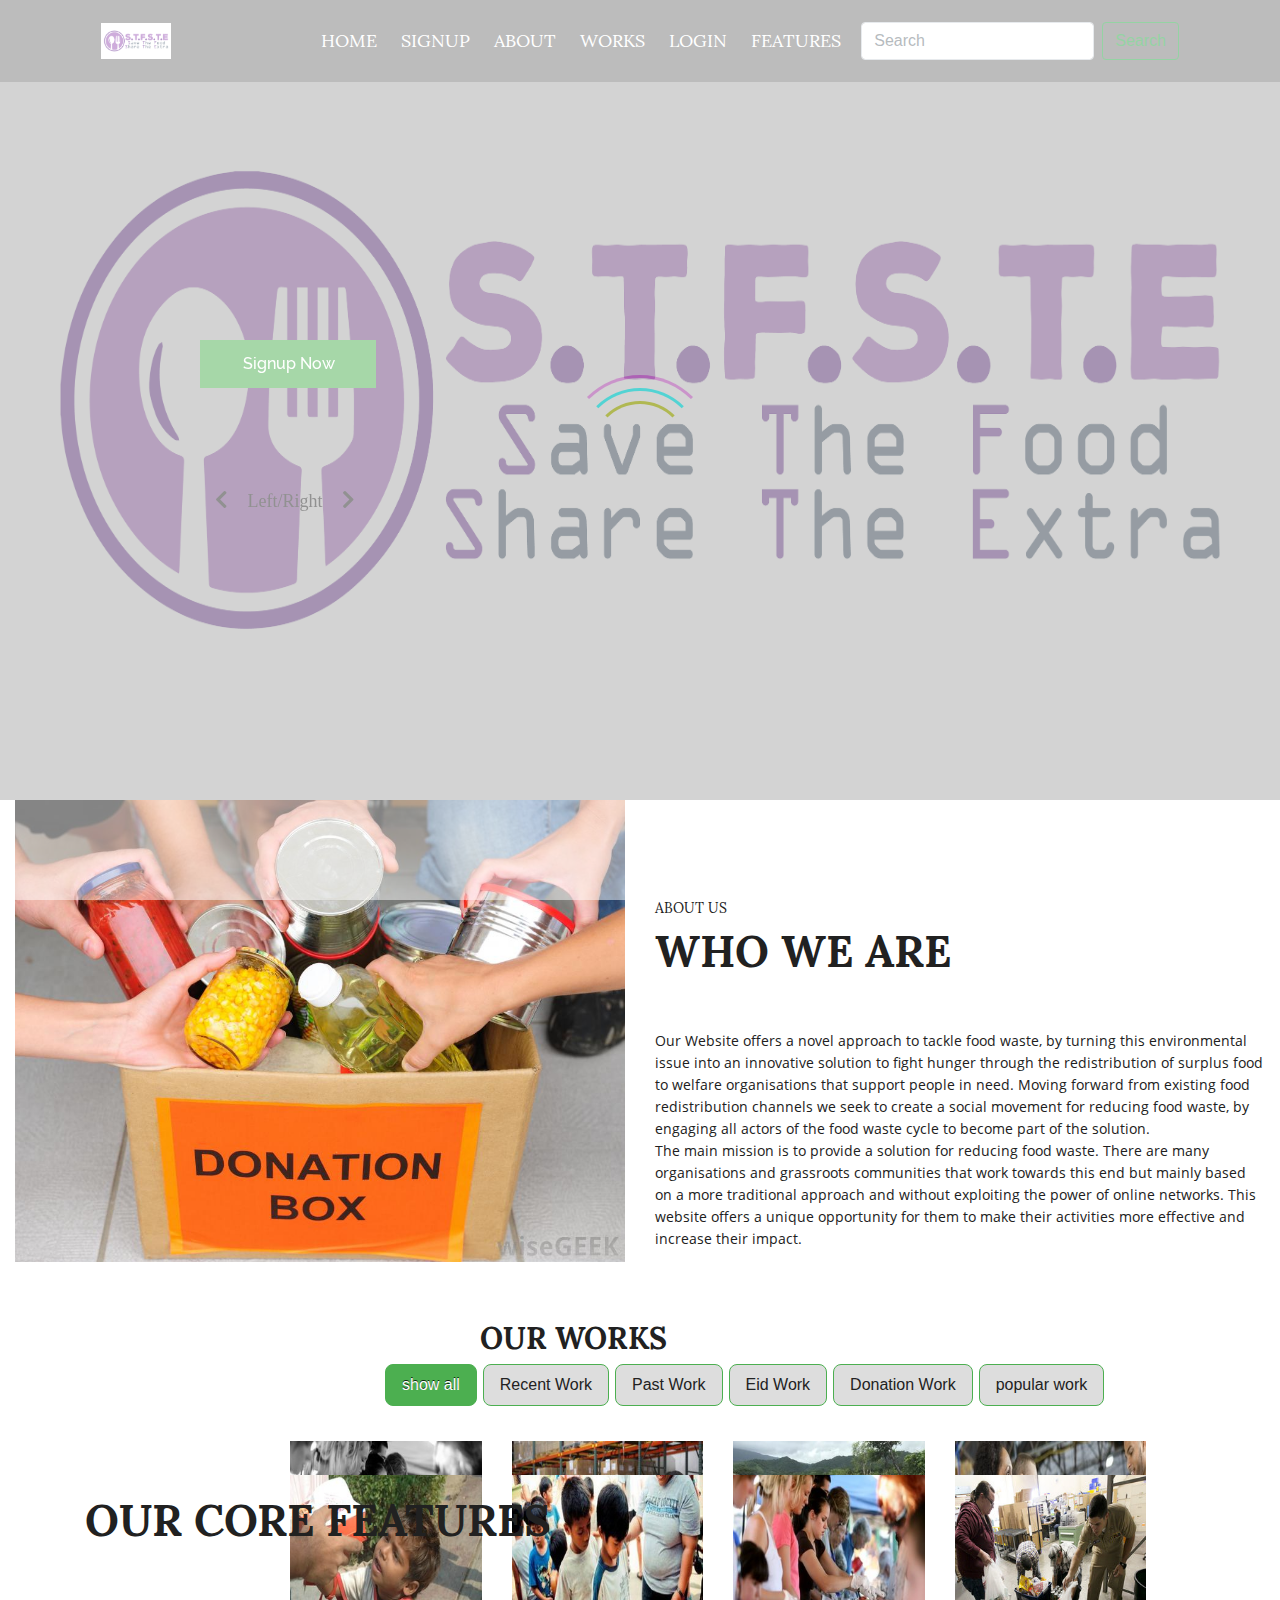
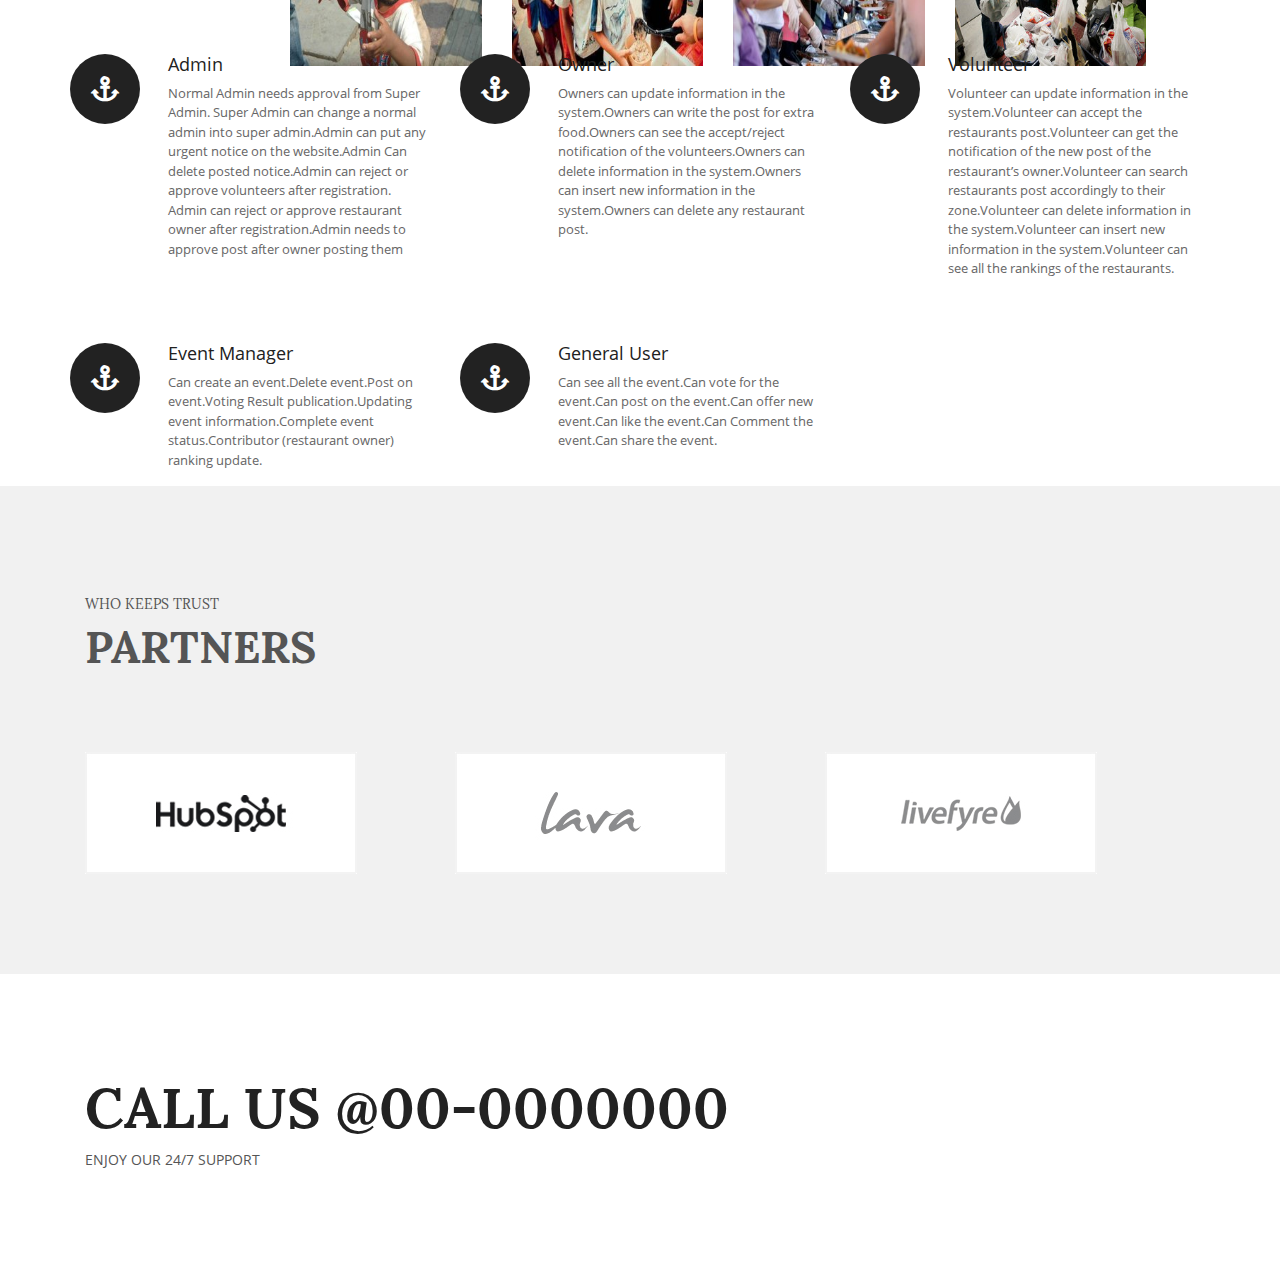
==== index.html @ 41373efa "Add files via upload" ====
<!DOCTYPE html>
<html lang="en">
<head>
    <meta charset="UTF-8">
    <title>Extra Food Distribution Management System</title>
    <link rel="icon" href="images/favicon.png">
    <link rel="stylesheet" href="css/bootstrap.min.css">
    <link rel="stylesheet" href="css/all.css">
    <link rel="stylesheet" href="css/lightbox.min.css">
    <link rel="stylesheet" href="css/venobox.css">
    <link rel="stylesheet" href="css/slick.css">
    <link rel="stylesheet" href="css/style.css">
    <link rel="stylesheet" href="css/media.css">
</head>
<body>
<div class="preloder">
    <div id="main">
        <div class="round"></div>
    </div>
</div>
<!------------header part start--------------->
<section class=" head">
    <div class="container">
        <nav class="navbar navbar-expand-lg navbar-light">
            <div class="logo">
                <a class="navbar-brand" href="#"><img src="images/logo.png" width="70px" alt="logo"></a>
            </div>
            <button class="navbar-toggler" type="button" data-toggle="collapse" data-target="#navbarSupportedContent" aria-controls="navbarSupportedContent" aria-expanded="false" aria-label="Toggle navigation">
                <span class="navbar-toggler-icon"></span>
            </button>

            <div class="collapse navbar-collapse" id="navbarSupportedContent">
                <ul class="navbar-nav m-auto">
                    <li class="nav-item">
                        <a class="nav-link" href="#banner">Home</a>
                    </li>
                    <li class="nav-item">
                        <a class="nav-link" href="">Signup</a>
                    </li>
                    <li class="nav-item">
                        <a class="nav-link" href="#about">About</a>
                    </li>
                    <li class="nav-item">
                        <a class="nav-link" href="#faq">Works </a>
                    </li>
                    <li class="nav-item">
                        <a class="nav-link" href="">Login</a>
                    </li>
                    <li class="nav-item">
                        <a class="nav-link" href="#contact">Features</a>
                    </li>
                </ul>
                <form class="form-inline my-2 my-lg-0">
                    <input class="form-control mr-sm-2" type="search" placeholder="Search" aria-label="Search">
                    <button class="btn btn-outline-success my-2 my-sm-0" type="submit">Search</button>
                </form>
            </div>
        </nav>
    </div>
</section>
    
<!------------header part End--------------->
<!------------banner part start------------->
<section class="banner" id="banner">
   <div class="slider_main">
       <div class="slider_item">
           <img src="images/img2.png" alt="img1">
       </div>
       <div class="slider_item">
           <img src="images/img1.jpg" alt="img1">
       </div>
       <div class="slider_item">
           <img src="images/img3.jpg" alt="img1">
       </div>
       <div class="slider_item">
           <img src="images/img4.jpg" alt="img1">
       </div>
       <div class="slider_item">
           <img src="images/img5.jpg" alt="img1">
       </div>
   </div>
    <div class="container slide_hed">
        <div class="row">
            <div class="col-lg-12">
                <div class="banner_tex">
                    <form action="">
                        <button type="submit">Signup Now</button>
                    </form>
                    <i class="fas fa-chevron-left left"></i>
                    <span>Left/Right</span>
                    <i class="fas fa-chevron-right right"></i>
                </div>
            </div>
        </div>
    </div>
</section>

<!------------banner part End--------------->

<!------------About part start--------------->
<section class="about_bg" id="about">
        <div class="row m-auto">
            <div class="col-lg-6">
                <div class="abot">
                    <img src="images/img5.jpg" alt=img5"">
                </div>
            </div>
            <div class="col-lg-6">
                <div class="abot_text">
                    <h5>About us</h5>
                    <h2>Who we are</h2>
                    <p>
                    Our Website offers a novel approach to tackle food waste, by turning this environmental issue into an innovative solution to fight hunger through the redistribution of surplus food to welfare organisations that support people in need. Moving forward from existing food redistribution channels we seek to create a social movement for reducing food waste, by engaging all actors of the food waste cycle to become part of the solution.
                    <br>
                    The main mission is to provide a solution for reducing food waste. There are many organisations and grassroots communities that work towards this end but mainly based on a more traditional approach and without exploiting the power of online networks. This website offers a unique opportunity for them to make their activities more effective and increase their impact. 
                    </p>
                </div>
            </div>
        </div>
</section>
<!------------About part End----------------->
<!------------work part start---------------->
<section id="faq">
    <div class="container">
       
        <div class="row">
            <div class="col-lg-2">
            </div>
         <div class="col-lg-10">
             <div class="work">
           <h2>Our Works</h2>
            <div id="filters" class="button-group">  <button class="button is-checked" data-filter="*">show all</button>
              <button class="button" data-filter=".metal"> Recent Work</button>
              <button class="button" data-filter=".transition">Past Work</button>
              <button class="button" data-filter=".alkali, .alkaline-earth">Eid Work</button>
              <button class="button" data-filter=":not(.transition)">Donation Work</button>
              <button class="button" data-filter=".metal:not(.transition)">popular work</button>
            </div>
            
            <div class="grid">
          <div class="element-item transition metal " data-category="transition">
           <img src="images/one.jpg" alt="two">
           <div class="overlay o_inner">
                  <a href="images/img1.jpg" data-lightbox="image-1" data-title="My caption"><i class="fas fa-search-plus"></i></a>
                  <i class="fas fa-link"></i>   
            </div>
          </div>
          <div class="element-item metalloid " data-category="metalloid">
           <img src="images/two.jpg" alt="two">
           <div class="overlay o_inner">
                  <a href="images/twoe.jpg" data-lightbox="image-1" data-title="My caption"><i class="fas fa-search-plus"></i></a>
                  <i class="fas fa-link"></i>   
            </div>
          </div>
          <div class="element-item post-transition metal " data-category="post-transition">
            <img src="images/three.jpg" alt="two">
            <div class="overlay o_inner">
                  <a href="images/threee.jpg" data-lightbox="image-1" data-title="My caption"><i class="fas fa-search-plus"></i></a>
                  <i class="fas fa-link"></i>   
            </div>
          </div>
          <div class="element-item post-transition metal " data-category="post-transition">
            <img src="images/four.jpg" alt="six">
            <div class="overlay o_inner">
                  <a href="images/foure.jpg" data-lightbox="image-1" data-title="My caption"><i class="fas fa-search-plus"></i></a>
                  <i class="fas fa-link"></i>   
            </div>
          </div>
          <div class="element-item transition metal " data-category="transition">
            <img src="images/five.jpg" alt="five">
            <div class="overlay o_inner">
                  <a href="images/fivee.jpg" data-lightbox="image-1" data-title="My caption"><i class="fas fa-search-plus"></i></a>
                  <i class="fas fa-link"></i>   
            </div>
          </div>
          <div class="element-item alkali metal " data-category="alkali">
            <img src="images/six.jpg" alt="foure">
            <div class="overlay o_inner">
                  <a href="images/sixe.jpg" data-lightbox="image-1" data-title="My caption"><i class="fas fa-search-plus"></i></a>
                  <i class="fas fa-link"></i>   
            </div>
          </div>
            <div class="element-item transition metal " data-category="transition">
                <img src="images/seven.jpg" alt="three">
                <div class="overlay o_inner">
                  <a href="images/sevene.jpg" data-lightbox="image-1" data-title="My caption"><i class="fas fa-search-plus"></i></a>
                  <i class="fas fa-link"></i>   
            </div>
          </div>
          <div class="element-item alkali metal " data-category="alkali">
            <img src="images/eight.jpg" alt="two">
            <div class="overlay o_inner">
                  <a class="venobox" data-autoplay="true" data-vbtype="video" href="https://www.youtube.com/watch?v=fTBA79HAC2M"><i class="fas fa-play" id="play"></i></a>
                  <i class="fas fa-link"></i>   
            </div>
          </div>
        </div>
        </div>
         </div>
        </div>
    </div>
</section>
<!------------Banner2 part End-------------------->
<!------------Service part Start-------------------->
<section id="contact">
    <div class="container">
        <div class="row">
            <div class="col-lg-12">
                <div class="service2_head">
                    
                    <h2>Our Core features</h2>
                </div>
            </div>
            <div class="row">
                <div class="col-lg-4">
                    <div class="row">
                        <div class="col-lg-3">
                            <div class="service2_icon">
                                <i class="fas fa-anchor"></i>
                            </div>
                        </div>
                        <div class="col-lg-9">
                            <div class="service2_tex">
                                <h5>Admin</h5>
                                <p>Normal Admin needs approval from Super Admin. Super Admin can change a normal admin into super admin.Admin can put any urgent notice on the website.Admin Can delete posted notice.Admin can reject or approve volunteers after registration. Admin can reject or approve restaurant owner after registration.Admin needs to approve post after owner posting them</p>
                            </div>
                        </div>
                    </div>
                </div>
                <div class="col-lg-4">
                    <div class="row">
                        <div class="col-lg-3">
                            <div class="service2_icon">
                                <i class="fas fa-anchor"></i>
                            </div>
                        </div>
                        <div class="col-lg-9">
                            <div class="service2_tex">
                                <h5>Owner</h5>
                                <p>Owners can update information in the system.Owners can write the post for extra food.Owners can see the accept/reject notification of the volunteers.Owners can delete information in the system.Owners can insert new information in the system.Owners can delete any restaurant post.</p>
                            </div>
                        </div>
                    </div>
                </div>
                <div class="col-lg-4">
                    <div class="row">
                        <div class="col-lg-3">
                            <div class="service2_icon">
                                <i class="fas fa-anchor"></i>
                            </div>
                        </div>
                        <div class="col-lg-9">
                            <div class="service2_tex">
                                <h5>Volunteer</h5>
                                <p>Volunteer can update information in the system.Volunteer can accept the restaurants post.Volunteer can get the notification of the new post of the restaurant’s owner.Volunteer can search restaurants post accordingly to their zone.Volunteer can delete information in the system.Volunteer can insert new information in the system.Volunteer can see all the rankings of the restaurants.</p>
                            </div>
                        </div>
                    </div>
                </div>
                <div class="col-lg-4">
                    <div class="row mt-5">
                        <div class="col-lg-3">
                            <div class="service2_icon">
                                <i class="fas fa-anchor"></i>
                            </div>
                        </div>
                        <div class="col-lg-9">
                            <div class="service2_tex">
                                <h5>Event Manager</h5>
                                <p>Can create an event.Delete event.Post on event.Voting Result publication.Updating event information.Complete event status.Contributor (restaurant owner) ranking update.</p>
                            </div>
                        </div>
                    </div>
                </div>
                <div class="col-lg-4">
                    <div class="row mt-5">
                        <div class="col-lg-3">
                            <div class="service2_icon">
                                <i class="fas fa-anchor"></i>
                            </div>
                        </div>
                        <div class="col-lg-9">
                            <div class="service2_tex">
                                <h5>General User</h5>
                                <p>Can see all the event.Can vote for the event.Can post on the event.Can offer new event.Can like the event.Can Comment the event.Can share the event.</p>
                            </div>
                        </div>
                    </div>
                </div>
                </div>
            </div>
        </div>
    </div>
</section>

<!------------Service part End---------------------->
<!------------Patnars part Start--------------------->
<section class="patners_bg">
    <div class="container">
        <div class="row">
            <div class="col-lg-12">
                <div class="paterns_text">
                    <h5>Who keeps trust</h5>
                    <h2>Partners</h2>
                </div>
                <div class="row">
                    <div class="col-lg-12">
                       <div class="paterns_main">
                           <div class="paterns_items">
                               <img src="images/p.logo.jpg" alt="">
                           </div>
                           <div class="paterns_items">
                               <img src="images/p.logo1.jpg" alt="">
                           </div>
                           <div class="paterns_items">
                               <img src="images/p.logo2.jpg" alt="">
                           </div>
                           <div class="paterns_items">
                               <img src="images/p.logo3.jpg" alt="">
                           </div>
                       </div>
                    </div>
                </div>
            </div>
        </div> 
    </div>
</section>

<!------------Patnars part End----------------------->
<!------------Footer part Start----------------------->
<section>
    <div class="container">
        <div class="row">
            <div class="col-lg-8">
                <div class="footer">
                    <h2>Call Us @00-0000000</h2>
                    <p>Enjoy our 24/7 support</p>
                </div>
            </div>
        </div>
    </div>
</section>

<!------------Footer part End------------------------->

    <script src="js/jquery-1.12.4.min.js"></script>
    <script src="js/slick.min.js"></script>
    <script src="js/lightbox.min.js"></script>
    <script src="js/venobox.min.js"></script>
    <script src="js/isotope.pkgd.js"></script>
    <script src="js/bootstrap.min.js"></script>
    <script src="js/custom.js"></script>
</body>
</html>
---- css/venobox.css ----
/* ------ venobox.css --------*/
.vbox-overlay *, .vbox-overlay *:before, .vbox-overlay *:after{
    -webkit-backface-visibility: hidden;
    -webkit-box-sizing:border-box;
    -moz-box-sizing:border-box;
    box-sizing:border-box;
}
.vbox-overlay * { 
    -webkit-backface-visibility: visible;
    backface-visibility: visible;
}
.vbox-overlay{
    display: -webkit-flex;
    display: flex;
    -webkit-flex-direction: column;
    flex-direction: column;
    -webkit-justify-content: center;
    justify-content: center;
    -webkit-align-items: center;
    align-items: center;
    position: fixed;
    left: 0;
    top: 0;
    bottom: 0;
    right: 0;
    z-index: 1040;
    -webkit-transform:translateZ(1000px);
    transform: translateZ(1000px);
    transform-style: preserve-3d;
}

/* ----- navigation ----- */
.vbox-title{
    width: 100%;
    height: 40px;
    float: left;
    text-align: center;
    line-height: 28px;
    font-size: 12px;
    padding: 6px 40px;
    overflow: hidden;
    position: fixed;
    display: none;
    left: 0;
    z-index: 1050;
}
.vbox-close{
    cursor: pointer;
    position: fixed;
    top: -1px;
    right: 0;
    width: 50px;
    height: 40px;
    padding: 6px;
    display: block;
    background-position:10px center;
    overflow: hidden;
    font-size: 24px;
    line-height: 1;
    text-align: center;
    z-index: 1050;
}
.vbox-num{
    cursor: pointer;
    position: fixed;
    left: 0;
    height: 40px;
    display: block;
    overflow: hidden;
    line-height: 28px;
    font-size: 12px;
    padding: 6px 10px;
    display: none;
    z-index: 1050;
}
/* ----- navigation ARROWS ----- */
.vbox-next, .vbox-prev{
    position: fixed;
    top: 50%;
    margin-top: -15px;
    overflow: hidden;
    cursor: pointer;
    display: block;
    width: 45px;
    height: 45px;
    z-index: 1050;
}
.vbox-next span, .vbox-prev span{
    position: relative;
    width: 20px;
    height: 20px;
    border: 2px solid transparent;
    border-top-color: #B6B6B6;
    border-right-color: #B6B6B6;
    text-indent: -100px;
    position: absolute;
    top: 8px;
    display: block;
}
.vbox-prev{
    left: 15px;
}
.vbox-next{
    right: 15px;
}
.vbox-prev span{
    left: 10px;
    -ms-transform: rotate(-135deg);
    -webkit-transform: rotate(-135deg);
    transform: rotate(-135deg);
}
.vbox-next span{
    -ms-transform: rotate(45deg);
    -webkit-transform: rotate(45deg);
    transform: rotate(45deg);
    right: 10px;
}
/* ------- inline window ------ */
.vbox-inline{
    width: 420px;
    height: 315px;
    height: 70vh;
    padding: 10px;
    background: #fff;
    margin: 0 auto;
    overflow: auto;
    text-align: left;
}
/* ------- Video & iFrames window ------ */
.venoframe{
    max-width: 100%;
    width: 100%;
    border: none;
    width: 100%;
    height: 260px;
    height: 70vh;
}
.venoframe.vbvid{
    height: 260px;
}
@media (min-width: 768px) {
    .venoframe, .vbox-inline{
        width: 90%;
        height: 360px;
        height: 70vh;
    }
    .venoframe.vbvid{
        width: 640px;
        height: 360px;
    }
}
@media (min-width: 992px) {
    .venoframe, .vbox-inline{
        max-width: 1200px;
        width: 80%;
        height: 540px;
        height: 70vh;
    }
    .venoframe.vbvid{
        width: 960px;
        height: 540px;
    }
}
/* 
Please do NOT edit this part! 
or at least read this note: http://i.imgur.com/7C0ws9e.gif
*/
.vbox-open{
    overflow: hidden;
}
.vbox-container{
    position: absolute;
    left: 0;
    right: 0;
    top: 0;
    bottom: 0;
    overflow-x: hidden;
    overflow-y: scroll;
    overflow-scrolling: touch;
    -webkit-overflow-scrolling: touch;
    z-index: 20;
    max-height: 100%;

}

.vbox-content{
    text-align: center;
    float: left;
    width: 100%;
    position: relative;
    overflow: hidden;
    padding: 20px 10px;
}
.vbox-container img{
    max-width: 100%;
    height: auto;
}
.figlio{
    box-shadow: 0 0 12px rgba(0,0,0,0.19), 0 6px 6px rgba(0,0,0,0.23);
    max-width: 100%;
    text-align: initial;
}
img.figlio{
    -webkit-user-select: none;
-khtml-user-select: none;
-moz-user-select: none;
-o-user-select: none;
user-select: none;
}
.vbox-content.swipe-left{
    margin-left: -200px !important;
}
.vbox-content.swipe-right{
    margin-left: 200px !important;
}
.animated{
    webkit-transition: margin 300ms ease-out;
    transition: margin 300ms ease-out;
}
.animate-in{
    opacity: 1;
}
.animate-out{
    opacity: 0;
}
/* ---------- preloader ----------
 * SPINKIT 
 * http://tobiasahlin.com/spinkit/
-------------------------------- */
.sk-double-bounce,.sk-rotating-plane{width:40px;height:40px;margin:40px auto}.sk-rotating-plane{background-color:#333;-webkit-animation:sk-rotatePlane 1.2s infinite ease-in-out;animation:sk-rotatePlane 1.2s infinite ease-in-out}@-webkit-keyframes sk-rotatePlane{0%{-webkit-transform:perspective(120px) rotateX(0) rotateY(0);transform:perspective(120px) rotateX(0) rotateY(0)}50%{-webkit-transform:perspective(120px) rotateX(-180.1deg) rotateY(0);transform:perspective(120px) rotateX(-180.1deg) rotateY(0)}100%{-webkit-transform:perspective(120px) rotateX(-180deg) rotateY(-179.9deg);transform:perspective(120px) rotateX(-180deg) rotateY(-179.9deg)}}@keyframes sk-rotatePlane{0%{-webkit-transform:perspective(120px) rotateX(0) rotateY(0);transform:perspective(120px) rotateX(0) rotateY(0)}50%{-webkit-transform:perspective(120px) rotateX(-180.1deg) rotateY(0);transform:perspective(120px) rotateX(-180.1deg) rotateY(0)}100%{-webkit-transform:perspective(120px) rotateX(-180deg) rotateY(-179.9deg);transform:perspective(120px) rotateX(-180deg) rotateY(-179.9deg)}}.sk-double-bounce{position:relative}.sk-double-bounce .sk-child{width:100%;height:100%;border-radius:50%;background-color:#333;opacity:.6;position:absolute;top:0;left:0;-webkit-animation:sk-doubleBounce 2s infinite ease-in-out;animation:sk-doubleBounce 2s infinite ease-in-out}.sk-chasing-dots .sk-child,.sk-spinner-pulse,.sk-three-bounce .sk-child{background-color:#333;border-radius:100%}.sk-double-bounce .sk-double-bounce2{-webkit-animation-delay:-1s;animation-delay:-1s}@-webkit-keyframes sk-doubleBounce{0%,100%{-webkit-transform:scale(0);transform:scale(0)}50%{-webkit-transform:scale(1);transform:scale(1)}}@keyframes sk-doubleBounce{0%,100%{-webkit-transform:scale(0);transform:scale(0)}50%{-webkit-transform:scale(1);transform:scale(1)}}.sk-wave{margin:40px auto;width:50px;height:40px;text-align:center;font-size:10px}.sk-wave .sk-rect{background-color:#333;height:100%;width:6px;display:inline-block;-webkit-animation:sk-waveStretchDelay 1.2s infinite ease-in-out;animation:sk-waveStretchDelay 1.2s infinite ease-in-out}.sk-wave .sk-rect1{-webkit-animation-delay:-1.2s;animation-delay:-1.2s}.sk-wave .sk-rect2{-webkit-animation-delay:-1.1s;animation-delay:-1.1s}.sk-wave .sk-rect3{-webkit-animation-delay:-1s;animation-delay:-1s}.sk-wave .sk-rect4{-webkit-animation-delay:-.9s;animation-delay:-.9s}.sk-wave .sk-rect5{-webkit-animation-delay:-.8s;animation-delay:-.8s}@-webkit-keyframes sk-waveStretchDelay{0%,100%,40%{-webkit-transform:scaleY(.4);transform:scaleY(.4)}20%{-webkit-transform:scaleY(1);transform:scaleY(1)}}@keyframes sk-waveStretchDelay{0%,100%,40%{-webkit-transform:scaleY(.4);transform:scaleY(.4)}20%{-webkit-transform:scaleY(1);transform:scaleY(1)}}.sk-wandering-cubes{margin:40px auto;width:40px;height:40px;position:relative}.sk-wandering-cubes .sk-cube{background-color:#333;width:10px;height:10px;position:absolute;top:0;left:0;-webkit-animation:sk-wanderingCube 1.8s ease-in-out -1.8s infinite both;animation:sk-wanderingCube 1.8s ease-in-out -1.8s infinite both}.sk-chasing-dots,.sk-spinner-pulse{width:40px;height:40px;margin:40px auto}.sk-wandering-cubes .sk-cube2{-webkit-animation-delay:-.9s;animation-delay:-.9s}@-webkit-keyframes sk-wanderingCube{0%{-webkit-transform:rotate(0);transform:rotate(0)}25%{-webkit-transform:translateX(30px) rotate(-90deg) scale(.5);transform:translateX(30px) rotate(-90deg) scale(.5)}50%{-webkit-transform:translateX(30px) translateY(30px) rotate(-179deg);transform:translateX(30px) translateY(30px) rotate(-179deg)}50.1%{-webkit-transform:translateX(30px) translateY(30px) rotate(-180deg);transform:translateX(30px) translateY(30px) rotate(-180deg)}75%{-webkit-transform:translateX(0) translateY(30px) rotate(-270deg) scale(.5);transform:translateX(0) translateY(30px) rotate(-270deg) scale(.5)}100%{-webkit-transform:rotate(-360deg);transform:rotate(-360deg)}}@keyframes sk-wanderingCube{0%{-webkit-transform:rotate(0);transform:rotate(0)}25%{-webkit-transform:translateX(30px) rotate(-90deg) scale(.5);transform:translateX(30px) rotate(-90deg) scale(.5)}50%{-webkit-transform:translateX(30px) translateY(30px) rotate(-179deg);transform:translateX(30px) translateY(30px) rotate(-179deg)}50.1%{-webkit-transform:translateX(30px) translateY(30px) rotate(-180deg);transform:translateX(30px) translateY(30px) rotate(-180deg)}75%{-webkit-transform:translateX(0) translateY(30px) rotate(-270deg) scale(.5);transform:translateX(0) translateY(30px) rotate(-270deg) scale(.5)}100%{-webkit-transform:rotate(-360deg);transform:rotate(-360deg)}}.sk-spinner-pulse{-webkit-animation:sk-pulseScaleOut 1s infinite ease-in-out;animation:sk-pulseScaleOut 1s infinite ease-in-out}@-webkit-keyframes sk-pulseScaleOut{0%{-webkit-transform:scale(0);transform:scale(0)}100%{-webkit-transform:scale(1);transform:scale(1);opacity:0}}@keyframes sk-pulseScaleOut{0%{-webkit-transform:scale(0);transform:scale(0)}100%{-webkit-transform:scale(1);transform:scale(1);opacity:0}}.sk-chasing-dots{position:relative;text-align:center;-webkit-animation:sk-chasingDotsRotate 2s infinite linear;animation:sk-chasingDotsRotate 2s infinite linear}.sk-chasing-dots .sk-child{width:60%;height:60%;display:inline-block;position:absolute;top:0;-webkit-animation:sk-chasingDotsBounce 2s infinite ease-in-out;animation:sk-chasingDotsBounce 2s infinite ease-in-out}.sk-chasing-dots .sk-dot2{top:auto;bottom:0;-webkit-animation-delay:-1s;animation-delay:-1s}@-webkit-keyframes sk-chasingDotsRotate{100%{-webkit-transform:rotate(360deg);transform:rotate(360deg)}}@keyframes sk-chasingDotsRotate{100%{-webkit-transform:rotate(360deg);transform:rotate(360deg)}}@-webkit-keyframes sk-chasingDotsBounce{0%,100%{-webkit-transform:scale(0);transform:scale(0)}50%{-webkit-transform:scale(1);transform:scale(1)}}@keyframes sk-chasingDotsBounce{0%,100%{-webkit-transform:scale(0);transform:scale(0)}50%{-webkit-transform:scale(1);transform:scale(1)}}.sk-three-bounce{margin:40px auto;width:80px;text-align:center}.sk-three-bounce .sk-child{width:20px;height:20px;display:inline-block;-webkit-animation:sk-three-bounce 1.4s ease-in-out 0s infinite both;animation:sk-three-bounce 1.4s ease-in-out 0s infinite both}.sk-circle .sk-child:before,.sk-fading-circle .sk-circle:before{display:block;border-radius:100%;content:'';background-color:#333}.sk-three-bounce .sk-bounce1{-webkit-animation-delay:-.32s;animation-delay:-.32s}.sk-three-bounce .sk-bounce2{-webkit-animation-delay:-.16s;animation-delay:-.16s}@-webkit-keyframes sk-three-bounce{0%,100%,80%{-webkit-transform:scale(0);transform:scale(0)}40%{-webkit-transform:scale(1);transform:scale(1)}}@keyframes sk-three-bounce{0%,100%,80%{-webkit-transform:scale(0);transform:scale(0)}40%{-webkit-transform:scale(1);transform:scale(1)}}.sk-circle{margin:40px auto;width:40px;height:40px;position:relative}.sk-circle .sk-child{width:100%;height:100%;position:absolute;left:0;top:0}.sk-circle .sk-child:before{margin:0 auto;width:15%;height:15%;-webkit-animation:sk-circleBounceDelay 1.2s infinite ease-in-out both;animation:sk-circleBounceDelay 1.2s infinite ease-in-out both}.sk-circle .sk-circle2{-webkit-transform:rotate(30deg);-ms-transform:rotate(30deg);transform:rotate(30deg)}.sk-circle .sk-circle3{-webkit-transform:rotate(60deg);-ms-transform:rotate(60deg);transform:rotate(60deg)}.sk-circle .sk-circle4{-webkit-transform:rotate(90deg);-ms-transform:rotate(90deg);transform:rotate(90deg)}.sk-circle .sk-circle5{-webkit-transform:rotate(120deg);-ms-transform:rotate(120deg);transform:rotate(120deg)}.sk-circle .sk-circle6{-webkit-transform:rotate(150deg);-ms-transform:rotate(150deg);transform:rotate(150deg)}.sk-circle .sk-circle7{-webkit-transform:rotate(180deg);-ms-transform:rotate(180deg);transform:rotate(180deg)}.sk-circle .sk-circle8{-webkit-transform:rotate(210deg);-ms-transform:rotate(210deg);transform:rotate(210deg)}.sk-circle .sk-circle9{-webkit-transform:rotate(240deg);-ms-transform:rotate(240deg);transform:rotate(240deg)}.sk-circle .sk-circle10{-webkit-transform:rotate(270deg);-ms-transform:rotate(270deg);transform:rotate(270deg)}.sk-circle .sk-circle11{-webkit-transform:rotate(300deg);-ms-transform:rotate(300deg);transform:rotate(300deg)}.sk-circle .sk-circle12{-webkit-transform:rotate(330deg);-ms-transform:rotate(330deg);transform:rotate(330deg)}.sk-circle .sk-circle2:before{-webkit-animation-delay:-1.1s;animation-delay:-1.1s}.sk-circle .sk-circle3:before{-webkit-animation-delay:-1s;animation-delay:-1s}.sk-circle .sk-circle4:before{-webkit-animation-delay:-.9s;animation-delay:-.9s}.sk-circle .sk-circle5:before{-webkit-animation-delay:-.8s;animation-delay:-.8s}.sk-circle .sk-circle6:before{-webkit-animation-delay:-.7s;animation-delay:-.7s}.sk-circle .sk-circle7:before{-webkit-animation-delay:-.6s;animation-delay:-.6s}.sk-circle .sk-circle8:before{-webkit-animation-delay:-.5s;animation-delay:-.5s}.sk-circle .sk-circle9:before{-webkit-animation-delay:-.4s;animation-delay:-.4s}.sk-circle .sk-circle10:before{-webkit-animation-delay:-.3s;animation-delay:-.3s}.sk-circle .sk-circle11:before{-webkit-animation-delay:-.2s;animation-delay:-.2s}.sk-circle .sk-circle12:before{-webkit-animation-delay:-.1s;animation-delay:-.1s}@-webkit-keyframes sk-circleBounceDelay{0%,100%,80%{-webkit-transform:scale(0);transform:scale(0)}40%{-webkit-transform:scale(1);transform:scale(1)}}@keyframes sk-circleBounceDelay{0%,100%,80%{-webkit-transform:scale(0);transform:scale(0)}40%{-webkit-transform:scale(1);transform:scale(1)}}.sk-cube-grid{width:40px;height:40px;margin:40px auto}.sk-cube-grid .sk-cube{width:33.33%;height:33.33%;background-color:#333;float:left;-webkit-animation:sk-cubeGridScaleDelay 1.3s infinite ease-in-out;animation:sk-cubeGridScaleDelay 1.3s infinite ease-in-out}.sk-cube-grid .sk-cube1{-webkit-animation-delay:.2s;animation-delay:.2s}.sk-cube-grid .sk-cube2{-webkit-animation-delay:.3s;animation-delay:.3s}.sk-cube-grid .sk-cube3{-webkit-animation-delay:.4s;animation-delay:.4s}.sk-cube-grid .sk-cube4{-webkit-animation-delay:.1s;animation-delay:.1s}.sk-cube-grid .sk-cube5{-webkit-animation-delay:.2s;animation-delay:.2s}.sk-cube-grid .sk-cube6{-webkit-animation-delay:.3s;animation-delay:.3s}.sk-cube-grid .sk-cube7{-webkit-animation-delay:0ms;animation-delay:0ms}.sk-cube-grid .sk-cube8{-webkit-animation-delay:.1s;animation-delay:.1s}.sk-cube-grid .sk-cube9{-webkit-animation-delay:.2s;animation-delay:.2s}@-webkit-keyframes sk-cubeGridScaleDelay{0%,100%,70%{-webkit-transform:scale3D(1,1,1);transform:scale3D(1,1,1)}35%{-webkit-transform:scale3D(0,0,1);transform:scale3D(0,0,1)}}@keyframes sk-cubeGridScaleDelay{0%,100%,70%{-webkit-transform:scale3D(1,1,1);transform:scale3D(1,1,1)}35%{-webkit-transform:scale3D(0,0,1);transform:scale3D(0,0,1)}}.sk-fading-circle{margin:40px auto;width:40px;height:40px;position:relative}.sk-fading-circle .sk-circle{width:100%;height:100%;position:absolute;left:0;top:0}.sk-fading-circle .sk-circle:before{margin:0 auto;width:15%;height:15%;-webkit-animation:sk-circleFadeDelay 1.2s infinite ease-in-out both;animation:sk-circleFadeDelay 1.2s infinite ease-in-out both}.sk-fading-circle .sk-circle2{-webkit-transform:rotate(30deg);-ms-transform:rotate(30deg);transform:rotate(30deg)}.sk-fading-circle .sk-circle3{-webkit-transform:rotate(60deg);-ms-transform:rotate(60deg);transform:rotate(60deg)}.sk-fading-circle .sk-circle4{-webkit-transform:rotate(90deg);-ms-transform:rotate(90deg);transform:rotate(90deg)}.sk-fading-circle .sk-circle5{-webkit-transform:rotate(120deg);-ms-transform:rotate(120deg);transform:rotate(120deg)}.sk-fading-circle .sk-circle6{-webkit-transform:rotate(150deg);-ms-transform:rotate(150deg);transform:rotate(150deg)}.sk-fading-circle .sk-circle7{-webkit-transform:rotate(180deg);-ms-transform:rotate(180deg);transform:rotate(180deg)}.sk-fading-circle .sk-circle8{-webkit-transform:rotate(210deg);-ms-transform:rotate(210deg);transform:rotate(210deg)}.sk-fading-circle .sk-circle9{-webkit-transform:rotate(240deg);-ms-transform:rotate(240deg);transform:rotate(240deg)}.sk-fading-circle .sk-circle10{-webkit-transform:rotate(270deg);-ms-transform:rotate(270deg);transform:rotate(270deg)}.sk-fading-circle .sk-circle11{-webkit-transform:rotate(300deg);-ms-transform:rotate(300deg);transform:rotate(300deg)}.sk-fading-circle .sk-circle12{-webkit-transform:rotate(330deg);-ms-transform:rotate(330deg);transform:rotate(330deg)}.sk-fading-circle .sk-circle2:before{-webkit-animation-delay:-1.1s;animation-delay:-1.1s}.sk-fading-circle .sk-circle3:before{-webkit-animation-delay:-1s;animation-delay:-1s}.sk-fading-circle .sk-circle4:before{-webkit-animation-delay:-.9s;animation-delay:-.9s}.sk-fading-circle .sk-circle5:before{-webkit-animation-delay:-.8s;animation-delay:-.8s}.sk-fading-circle .sk-circle6:before{-webkit-animation-delay:-.7s;animation-delay:-.7s}.sk-fading-circle .sk-circle7:before{-webkit-animation-delay:-.6s;animation-delay:-.6s}.sk-fading-circle .sk-circle8:before{-webkit-animation-delay:-.5s;animation-delay:-.5s}.sk-fading-circle .sk-circle9:before{-webkit-animation-delay:-.4s;animation-delay:-.4s}.sk-fading-circle .sk-circle10:before{-webkit-animation-delay:-.3s;animation-delay:-.3s}.sk-fading-circle .sk-circle11:before{-webkit-animation-delay:-.2s;animation-delay:-.2s}.sk-fading-circle .sk-circle12:before{-webkit-animation-delay:-.1s;animation-delay:-.1s}@-webkit-keyframes sk-circleFadeDelay{0%,100%,39%{opacity:0}40%{opacity:1}}@keyframes sk-circleFadeDelay{0%,100%,39%{opacity:0}40%{opacity:1}}.sk-folding-cube{margin:40px auto;width:40px;height:40px;position:relative;-webkit-transform:rotateZ(45deg);transform:rotateZ(45deg)}.sk-folding-cube .sk-cube{float:left;width:50%;height:50%;position:relative;-webkit-transform:scale(1.1);-ms-transform:scale(1.1);transform:scale(1.1)}.sk-folding-cube .sk-cube:before{content:'';position:absolute;top:0;left:0;width:100%;height:100%;background-color:#333;-webkit-animation:sk-foldCubeAngle 2.4s infinite linear both;animation:sk-foldCubeAngle 2.4s infinite linear both;-webkit-transform-origin:100% 100%;-ms-transform-origin:100% 100%;transform-origin:100% 100%}.sk-folding-cube .sk-cube2{-webkit-transform:scale(1.1) rotateZ(90deg);transform:scale(1.1) rotateZ(90deg)}.sk-folding-cube .sk-cube3{-webkit-transform:scale(1.1) rotateZ(180deg);transform:scale(1.1) rotateZ(180deg)}.sk-folding-cube .sk-cube4{-webkit-transform:scale(1.1) rotateZ(270deg);transform:scale(1.1) rotateZ(270deg)}.sk-folding-cube .sk-cube2:before{-webkit-animation-delay:.3s;animation-delay:.3s}.sk-folding-cube .sk-cube3:before{-webkit-animation-delay:.6s;animation-delay:.6s}.sk-folding-cube .sk-cube4:before{-webkit-animation-delay:.9s;animation-delay:.9s}@-webkit-keyframes sk-foldCubeAngle{0%,10%{-webkit-transform:perspective(140px) rotateX(-180deg);transform:perspective(140px) rotateX(-180deg);opacity:0}25%,75%{-webkit-transform:perspective(140px) rotateX(0);transform:perspective(140px) rotateX(0);opacity:1}100%,90%{-webkit-transform:perspective(140px) rotateY(180deg);transform:perspective(140px) rotateY(180deg);opacity:0}}@keyframes sk-foldCubeAngle{0%,10%{-webkit-transform:perspective(140px) rotateX(-180deg);transform:perspective(140px) rotateX(-180deg);opacity:0}25%,75%{-webkit-transform:perspective(140px) rotateX(0);transform:perspective(140px) rotateX(0);opacity:1}100%,90%{-webkit-transform:perspective(140px) rotateY(180deg);transform:perspective(140px) rotateY(180deg);opacity:0}}
---- css/style.css ----
*{
    margin: 0;
    padding: 0;
    outline: 0;
}
a{
    text-decoration: none;
}
ul,ol{
    list-style-type: none;
}
img{
    vertical-align: middle;
}
@font-face{
    src:url(../fonts/Lora-Regular.ttf);
    font-family:lr;
}
@font-face{
    src:url(../fonts/Lora-Bold.ttf);
    font-family:lb;
}
@font-face{
    src:url(../fonts/OpenSans-Light.ttf);
    font-family:ol;
}
@font-face{
    src:url(../fonts/OpenSans-Regular.ttf);
    font-family:or;
}
@font-face{
    src:url(../fonts/Raleway-ExtraBold.ttf);
    font-family:re;
}
@font-face{
    src:url(../fonts/Raleway-Bold.ttf);
    font-family:rb;
}
@font-face{
    src:url(../fonts/Raleway-Medium.ttf);
    font-family:rm;
}
/*===================header part start====================*/
.head{
    position: fixed;
    width: 100%;
    background:#777;
    z-index: 9999;
    transition: all linear .3s;
}
.bg{
    background:rgba(221, 221, 221, 0.7);
    animation:menu 1s;
}
@keyframes menu{
    from{top:-50px;}
    to{top:0px;}
}
.logo{
    width: 200px;
    padding: 10px 0;
}
.navbar-light .navbar-nav .nav-link{
    font-size: 16px;
    font-family: lr;
    color: #fff;
    text-transform: uppercase;
    padding:10px 10px;
    font-size: 18px;
    border: 2px solid transparent;
}
.navbar-light .navbar-nav .nav-link:hover{
    color: #4caf50;
    border-bottom: 2px solid #4caf50;
}
/*=================Banner part start=====================*/
.banner{
    position: relative;
}
.banner:after{
    position: absolute;
    content: '';
    left: 0;
    top: 0;
    width: 100%;
    height: 100%;
    background: rgba(34, 34, 34, 0.4);
}
.banner_tex h1{
    font-size:48px;
    font-family: re;
    color:#ddd;
}
.banner_tex p{
    font-size:16px;
    font-family: or;
    color:#ddd;
}
.banner_tex button{
    padding: 12px 41px 12px 43px;
    font-size: 16px;
    font-family: rm;
    color: #fff;
    background:#4caf50;
    border: transparent;
    margin-top: 40px;
    cursor: pointer;
    margin-bottom: 100px;
}
.slider_item img{
    width: 100%;
    height:800px;
}
.slide_hed{
    position: absolute;
    top: 0;
    left: 0;
    width: 100%;
    height: 100%;
    z-index: 999;
}
.slide_hed{
    padding-left:200px;
    padding-top: 300px;
}
.banner_tex span{
    font-size: 18px;
    font-family: os;
    color: #222;
    
}
.banner_tex i{
    font-size:20px;
    color: #222;
    padding: 0 15px;
    cursor: pointer;
}
/*==================Service Part start=====================*/
.service_text h4{
    font-size:14px;
    font-family: lr;
    color:#212121;
    padding-top:80px;
}
.service_text h2{
    font-size:44px;
    font-family: lb;
    color:#212121;
    text-transform: uppercase;
}
.service_text p{
    font-size:14px;
    font-family: or;
    color:#808080;
    padding: 0 115px;
    line-height: 25px;
}
.content img{
    margin-top: 98px;
    margin-bottom: 40px;
}
.content h3{
    font-size: 16px;
    font-family: rb;
    color: #212121;
}
.content p{
    font-size: 13px;
    font-family: or;
    color: #808080;
    padding-bottom: 185px;
}
/*=====================About part start======================*/
.about_bg{
    background:url(../imases/banner2.jpg);
    background-size: cover;
    background-position: center;
    background-repeat: no-repeat;
}
.abot img{
    width: 100%;
    height:100%;
}
.abot_text h5{
    font-size:14px;
    font-family:lr;
    color:#212121;
    padding-top:100px;
    text-transform: uppercase;
}
.abot_text h2{
    font-size:44px;
    font-family:lb;
    color:#212121;
    padding-bottom:44px;
    text-transform: uppercase;
}
.abot_text p{
    font-size:14px;
    font-family:or;
    color:#212121;
    padding-bottom:54px;
    line-height: 22px;
}
.abot_text button{
    padding: 12px 23px;
    font-size:16px;
    font-family: ol;
    color: #fff;
    background:#4caf50;
    text-transform: uppercase;
}
.abot_text button:hover{
    color: #4caf50;
    border: 2px solid #4caf50;
    background: transparent;
}
#btn{
    padding: 12px 23px;
    font-size:16px;
    font-family: ol;
    color: #4caf50;
    border: 2px solid #4caf50;
    background: transparent;
    margin-left: 10px;
}
#btn:hover{
    color: #fff;
    background:#4caf50;
}
/*===================Work part start=========================*/
.work_head h6{
    font-size:14px;
    font-family: lr;
    color:#212121;
    padding-top:20px;
}
.work_head h2{
    font-size:44px;
    font-family: lb;
    color:#212121;
    padding-bottom:80px;
}
.wort_iteam{
    margin-top:163px;
}
.work_list{
    font-size:16px;
    font-family:ol;
    color:#212121;
    padding-left: 19px;
    border-left: 3px solid transparent;
    position: relative;
}
.work_list:hover{
    color:#4caf50;
    border-left: 3px solid #4caf50;
    text-decoration: none;
}
/*======images==========*/
.button {
  display: inline-block;
  padding: 0.5em 1.0em;
  background: #ddd;
  border:1px solid #4caf50;
  border-radius: 7px;
  color: #222;
  font-family: sans-serif;
  font-size: 16px;
  cursor: pointer;
}

.button:hover {
  background-color: #8CF;
}

.button:active,
.button.is-checked {
  background-color: #4caf50;;
}

.button.is-checked {
  color: white;
  text-shadow: 0 -1px hsla(0, 0%, 0%, 0.8);
}

.button:active {
  box-shadow: inset 0 1px 10px hsla(0, 0%, 0%, 0.8);
}

/* ---- button-group ---- */

.button-group {
    margin-bottom: 20px;
    margin-left: 105px;
    
}

.button-group:after {
  content: '';
  display: block;
  clear: both;
}

.button-group .button {
  float: left;
  border-radius: 8px;
  margin-left: 5px;
  margin-right: 1px;
}
/* ---- .element-item ---- */

.element-item {
  position: relative;
  float: left;
  width: 23%;
  margin: 5px;
}
.element-item img{
    width: 100%;
    border: 10px solid transparent;
}
.element-item img:hover{
    cursor: pointer;
    border: 10px solid #fff;
    box-shadow: 6px 7px 14px -6px #777
}
.overlay{
    position: absolute;
    width: 100%;
    height: 100%;
    top: 0;
    left: 0;
    background: rgba(34, 34, 34, 0.51);
    text-align: center; 
    line-height:210px;
    transform: scale(0);
    transition:all linear .3s;
}
.element-item:hover .overlay{
    transform: scale(1);
}
.overlay i{
    width: 50px;
    height: 50px;
    color: #fff;
    font-size: 20px;
    background:#4caf50;
    text-align: center;
    line-height: 50px;
    border-radius:50%;
    cursor: pointer;
}
.work h2{
    font-size:30px;
    font-family: lb;
    color: #212121;
    text-transform: uppercase;
    padding-left:205px;
}
#play{
    background: #c00;
}
/*=================================*/
.work1{
    margin-top:75px;
}
.work1 a{
    font-size:16px;
    font-family: or;
    color:#212121;
    text-decoration: none;
    padding-left: 5px;
}
/*================Banner2 part start=====================*/
.banner2_bg{
    background:url(../imases/banner.jpg);
    background-size: cover;
    background-position: center;
    background-repeat: no-repeat;
    padding-top: 100px;
    padding-bottom: 85px;
    margin-top: 80px;
}
.banner2 h2{
    font-size:56px;
    font-family:lb;
    color:#fff;
    padding-top:100px;
    text-transform: uppercase;
    padding-bottom: 75px;
}
.banner2 button{
    padding:18px 35px;
    font-size:16px;
    font-family:lb;
    text-transform: uppercase;
    color:#fff;
    cursor: pointer;
    background:#4caf50;
    border: none;
    border: 2px solid transparent;
}
.banner2 button:hover{
    border: 2px solid #4caf50;
    background: transparent;
}
#banner2_btn{
    border: 2px solid #4caf50;
    background: transparent;
    margin-left: 15px;
}
#banner2_btn:hover{
    background:#4caf50;
}
.banner2 i{
    font-size:26px;
    color:#fff;
    cursor: pointer;
}
.down{
    padding-top:96px;
}
/*==================Service2 part Start====================*/
.service2_head h6{
    font-size:14px;
    font-family:lr;
    color:#212121;
    padding-top:100px;
    text-transform: uppercase;
}
.service2_head h2{
    font-size:44px;
    font-family:lb;
    color:#212121;
    text-transform: uppercase;
    padding-bottom: 100px;
}
.service2_icon{
    font-size: 25px;
    width: 70px;
    height: 70px;
    color: #fff;
    background: #222;
    text-align: center;
    line-height: 70px;
    border-radius: 50%;
    cursor: pointer;
}
.service2_icon:hover{
    background:#4caf50;
}
.service2_icon:hover .service2_tex h5{
    color:#4caf50;
}
.service2_tex h5{
    font-size:18px;
    font-family: or;
    color: #212121;
}
.service2_tex p{
    font-size:13px;
    font-family: or;
    color: #666;
}
/*================clints part start===================*/
.clints_feedback p{
    font-size:18px;
    font-family:or;
    color:#555;
    padding-top:217px;
}
.clints_feedback h4{
    font-size:20px;
    font-family:lb;
    color:#222;
    padding-top:47px;
}
.clints_feedback h5{
    font-size:14px;
    font-family:or;
    color:#222;
    padding-bottom: 70px;
}
silide_person{
    margin: 0 50px;
}
.silide_person img{
    width: 100%;
}
.slide_main{
    position: relative;
}
.slide_main .slick-dots{
    position: absolute;
    left: 10px;
}
.slide_main .slick-dots li{
    display: inline-block;
    margin:0 10px;
    width: 10px;
    height: 10px;
    background:#777; 
    text-align: center;
    line-height: 30px;!important;
    border-radius: 50%;
}
.slide_main .slick-dots li button{
    color: transparent;
    width:20px;
    height: 20px;
    background:#4caf50;
    border: none;
    border-radius: 50%;
    opacity: 0;
    transition: all linear .3s;
}
.slide_main .slick-dots li.slick-active button{
    opacity: 1;
}
/*=================patners part start==================*/
.patners_bg{
    background:#f1f1f1;
    padding-top: 110px;
    padding-bottom: 100px;
}
.paterns_text h5{
    font-size:14px;
    font-family: lr;
    color:#555;
    text-transform: uppercase;
}
.paterns_text h2{
    font-size:44px;
    font-family: lb;
    color:#555;
    padding-bottom:70px;
    text-transform: uppercase;
}
/*================Footer part start=================*/
.footer h2{
    font-size:56px;
    font-family:lb;
    color:#222;;
    padding-top:100px;
    text-transform: uppercase;
}
.footer p{
    font-size:14px;
    font-family:or;
    color:#555;;
    text-transform: uppercase;
    padding-bottom: 90px;
}
.footer1 button{
    padding: 24px 37px;
    margin-top: 115px;
    font-size:20px;
    font-family:or;
    color:#fff;
    background:#4caf50;
    border:none;
    text-transform: uppercase;
    
}
/*===========back to top button============*/
.back-to-top{
    position: fixed;
    right: 20px;
    bottom: 20px;
    z-index: 99;
}
.back-to-top i{
    width: 60px;
    height: 60px;
    color: #fff;
    background:#4caf50;
    font-size: 35px;
    text-align: center;
    line-height: 60px;
    border-radius: 50%;
    transform: rotate(180deg)
}
/*======preloder==========*/
.preloder{
    width: 100%;
    height: 100%;
    position: fixed;
    z-index: 99999999;
    background: #ffff;
}
#main{
    position: absolute;
    top: 50%;
    left: 50%;
    transform: translate(-50%,-50%);
}
.round, .round:before, .round:after{
  border: 3px solid transparent;
  border-radius: 50%;
}
.round{
  width: 150px;
  height: 150px;
  margin: 50px auto;
  position: relative;
  border-top-color: violet;
  -webkit-animation: spin 1s infinite linear;
  animation: spin 1s infinite linear;
}
.round:before, .round:after{
  content: "";
  position: absolute;
}
.round:before{
  top: 10px;
  left: 10px;
  right: 10px;
  bottom: 10px;
  border-top-color: aqua;
  -webkit-animation: spin 1s infinite linear;
  animation: spin 2s infinite linear;  
}
.round:after{
  top: 23px;
  left: 23px;
  right: 23px;
  bottom: 23px;
  border-top-color: #bac900;
  -webkit-animation: spin 1s infinite linear;
  animation: spin 3s infinite linear;  
}
@-webkit-keyframes spin{
  from{
    -webkit-transform: rotate(0deg);
    -ms-transform: rotate(0deg);
    transform: rotate(0deg);
  }
  to{
    -webkit-transform: rotate(360deg);
    -ms-transform: rotate(360deg);
    transform: rotate(360deg); 
  }
}
@keyframes spin{
  from{
    -webkit-transform: rotate(0deg);
    -ms-transform: rotate(0deg);
    transform: rotate(0deg);
  }
  to{
    -webkit-transform: rotate(360deg);
    -ms-transform: rotate(360deg);
    transform: rotate(360deg); 
  }
}
---- css/media.css ----
@media(max-width-540){
    
}
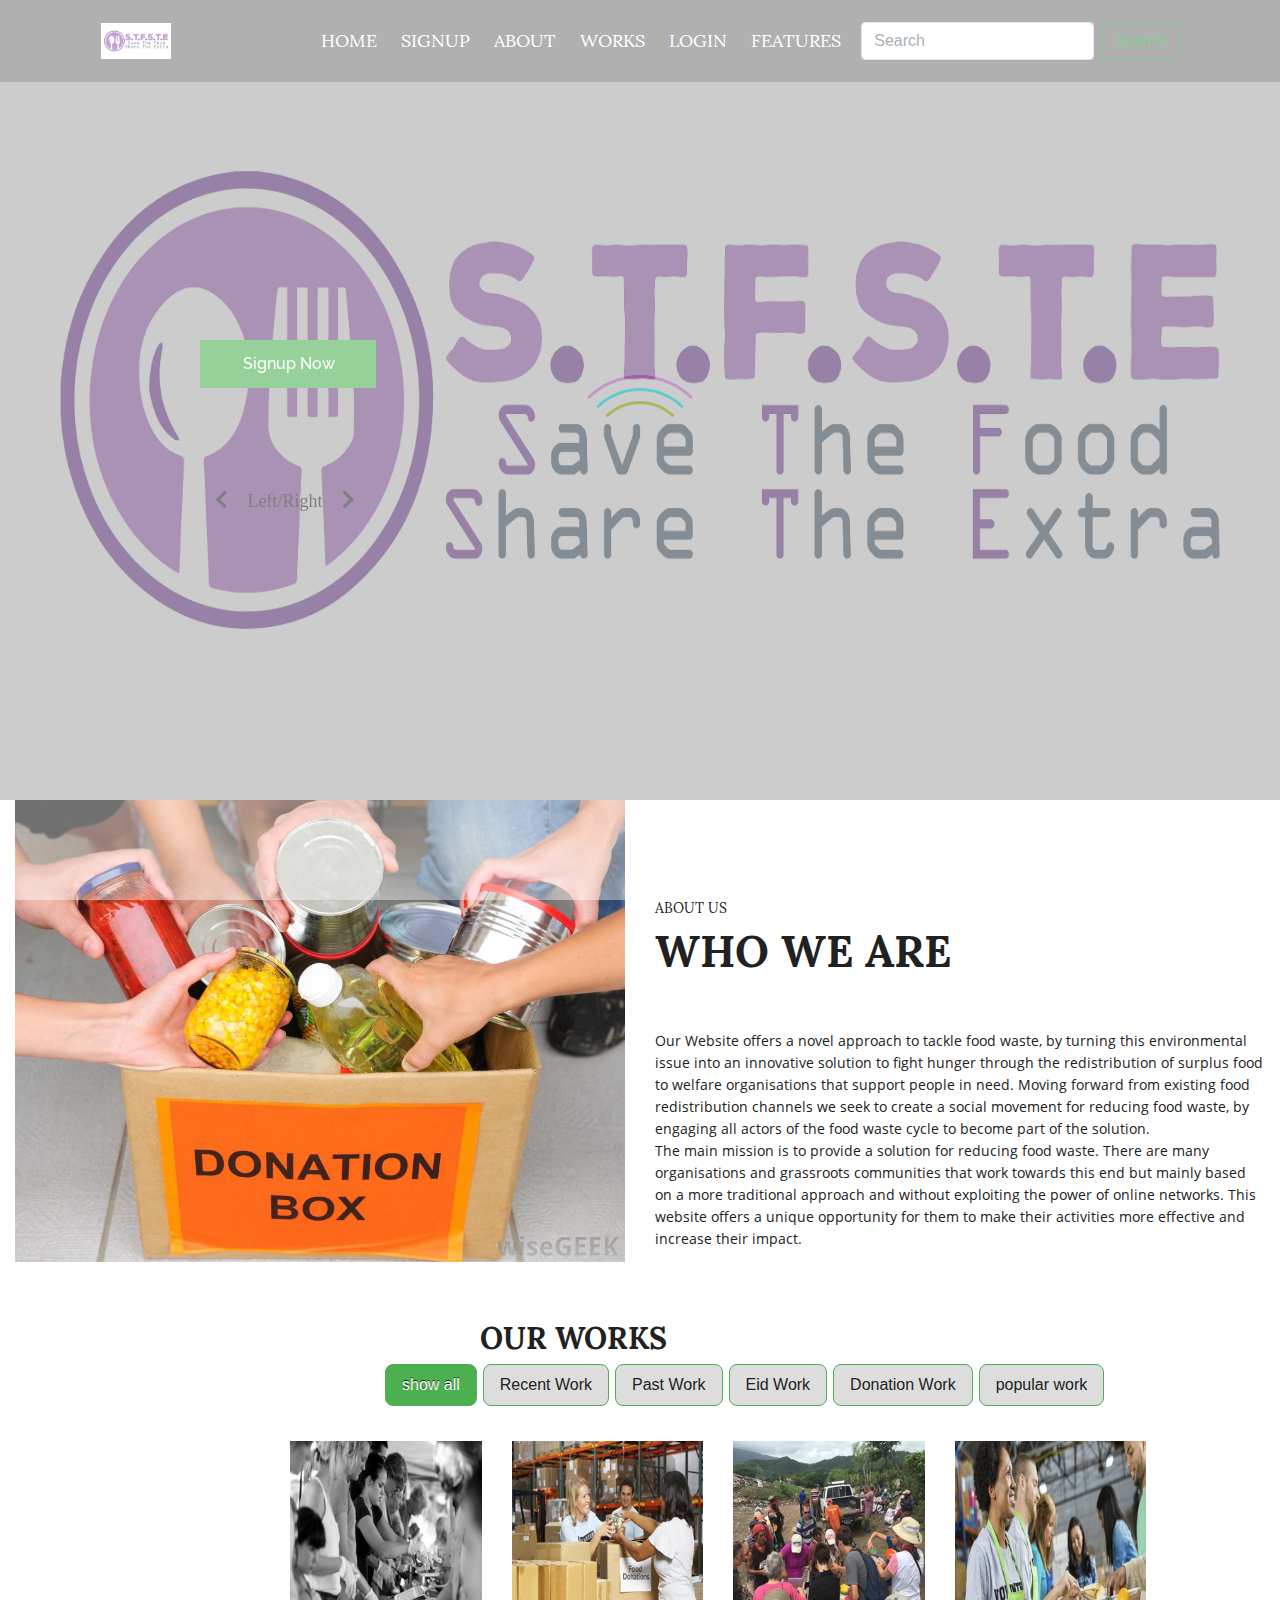
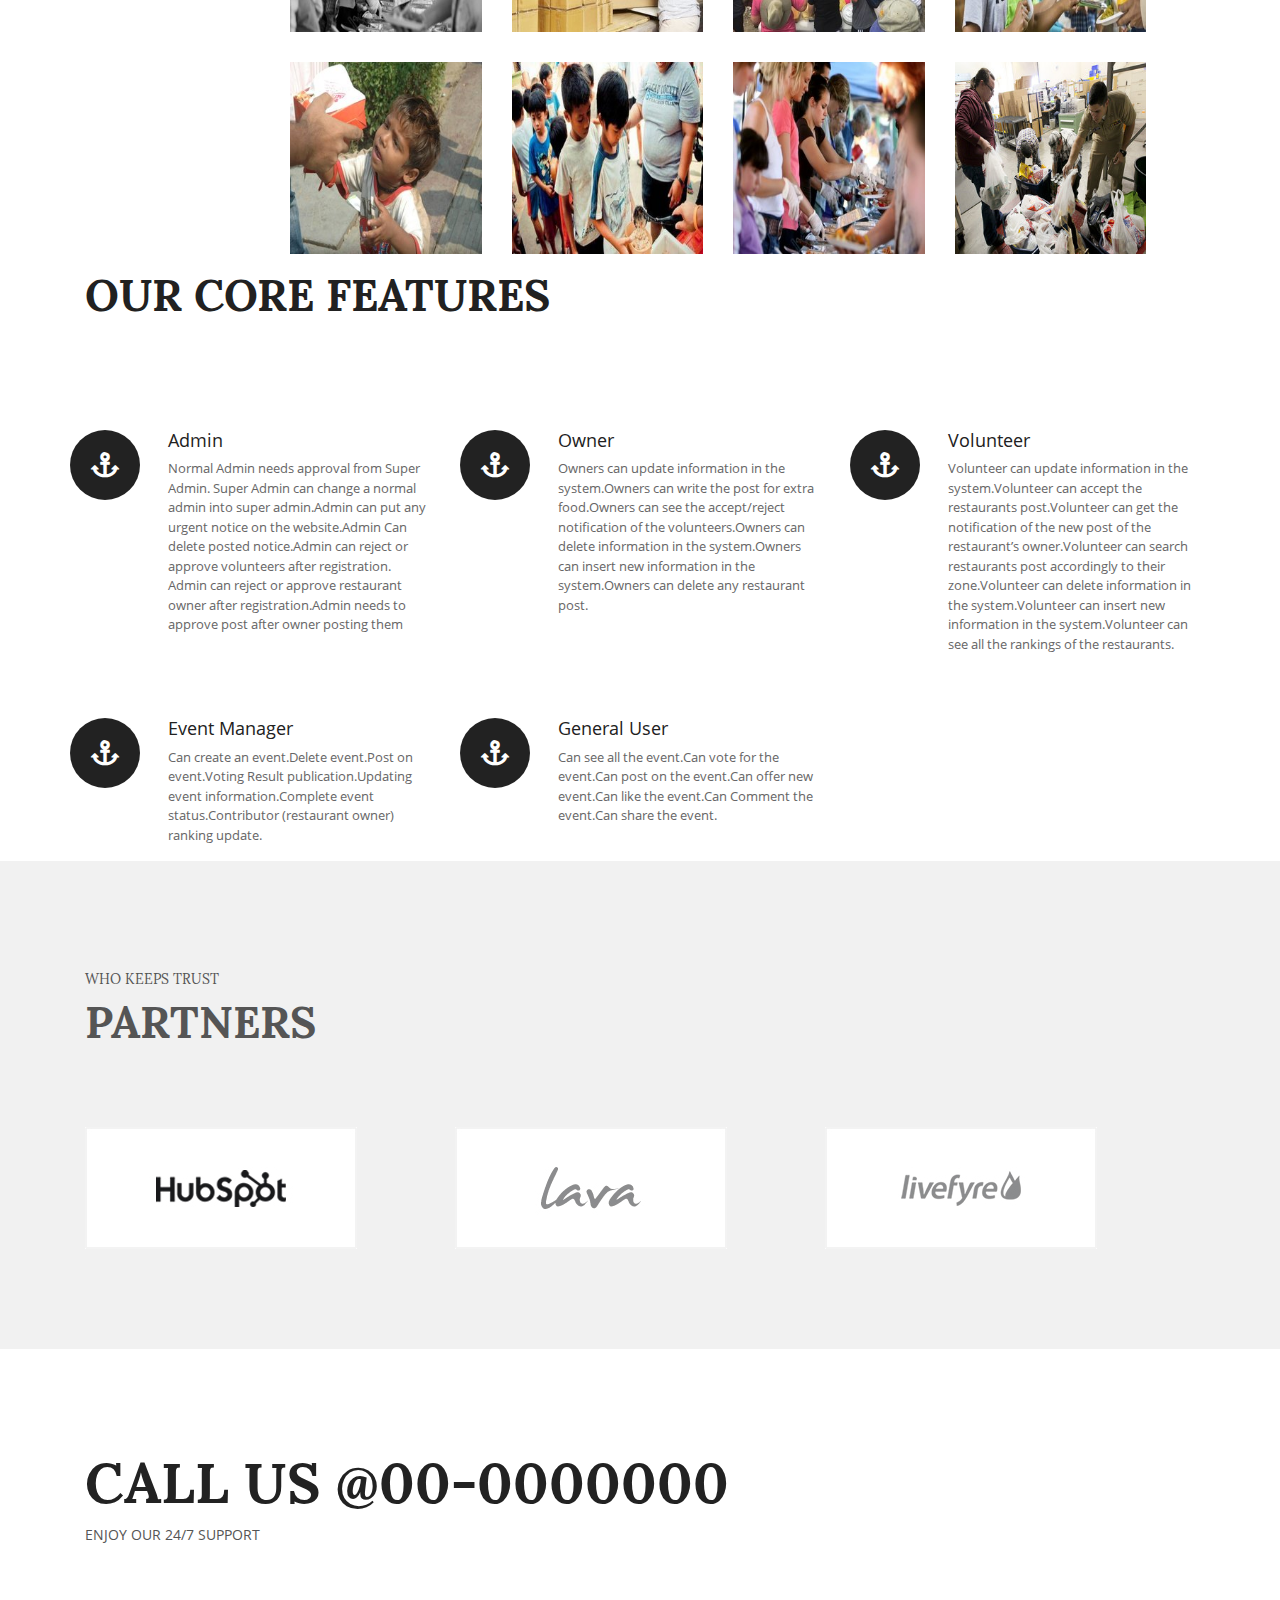
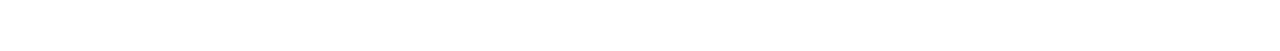
==== commit dab6a1a1: "Update index.html" ====
--- a/index.html
+++ b/index.html
@@ -1,3 +1,4 @@
+
 <!DOCTYPE html>
 <html lang="en">
 <head>
@@ -35,7 +36,7 @@
                         <a class="nav-link" href="#banner">Home</a>
                     </li>
                     <li class="nav-item">
-                        <a class="nav-link" href="">Signup</a>
+                        <a class="nav-link" href="signup.html">Signup</a>
                     </li>
                     <li class="nav-item">
                         <a class="nav-link" href="#about">About</a>
@@ -83,7 +84,7 @@
         <div class="row">
             <div class="col-lg-12">
                 <div class="banner_tex">
-                    <form action="">
+                    <form action="signup.html">
                         <button type="submit">Signup Now</button>
                     </form>
                     <i class="fas fa-chevron-left left"></i>
@@ -351,4 +352,4 @@
     <script src="js/bootstrap.min.js"></script>
     <script src="js/custom.js"></script>
 </body>
-</html>+</html>
